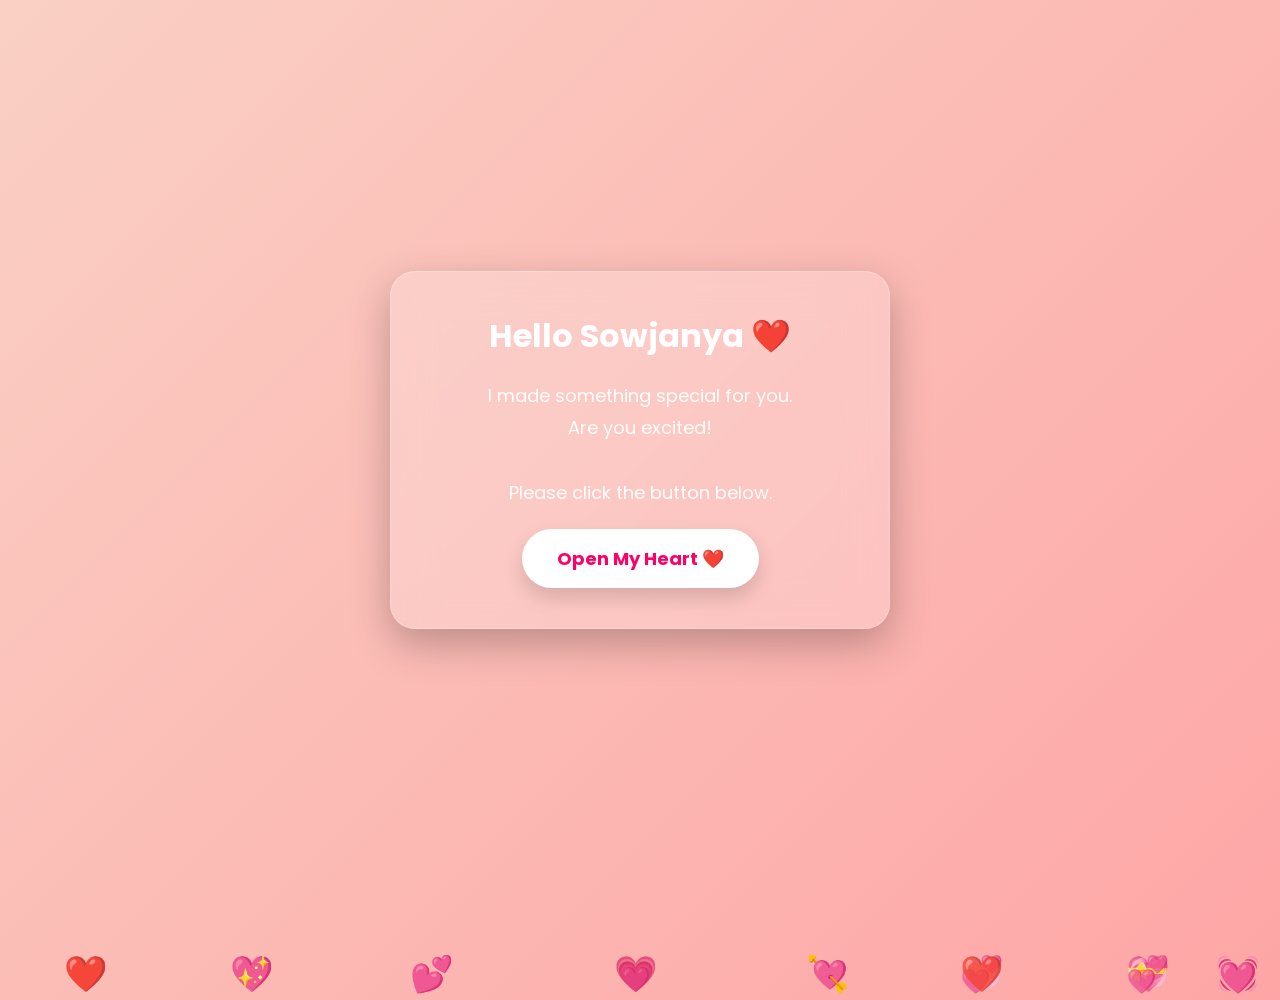
==== index.html @ 436772b9 "First commit" ====
<!DOCTYPE html>
<html lang="en">

<head>
    <meta charset="UTF-8">
    <meta name="viewport" content="width=device-width, initial-scale=1.0">
    <title>A Special Surprise ❤️</title>

    <link rel="stylesheet" href="style.css">

    <link href="https://fonts.googleapis.com/css2?family=Poppins:wght@300;500;700&display=swap" rel="stylesheet">

</head>

<div class="hearts">
    <span>❤️</span>
    <span>💖</span>
    <span>💕</span>
    <span>💗</span>
    <span>💘</span>
    <span>💞</span>
    <span>💝</span>
    <span>💓</span>
</div>

<body>

    <div class="hearts">
        <span>❤️</span>
        <span>💖</span>
        <span>💕</span>
        <span>💗</span>
        <span>💘</span>
        <span>❤️</span>
        <span>💞</span>
        <span>💓</span>
    </div>

    <div class="card">

        <h1>Hello Sowjanya ❤️</h1>

        <p class="message">
            I made something special for you.
            <br>
            Are you excited!
            <br><br>
            Please click the button below.
        </p>

        <button id="startBtn">
            Open My Heart ❤️
        </button>

    </div>

    <script src="script.js"></script>

</body>

</html>
---- style.css ----
* {
    margin: 0;
    padding: 0;
    box-sizing: border-box;
    font-family: 'Poppins', sans-serif;
}

body {
    min-height: 100vh;
    display: flex;
    justify-content: center;
    align-items: center;
    overflow: hidden;
    background: linear-gradient(-45deg, #ff4e50, #ff6b81, #ff9a9e, #fad0c4);
    background-size: 400% 400%;
    animation: bg 12s ease infinite;
    padding: 20px;
    position: relative;
    transition: .6s;
}

@keyframes bg {
    0% {
        background-position: 0% 50%;
    }

    50% {
        background-position: 100% 50%;
    }

    100% {
        background-position: 0% 50%;
    }
}

.card {
    width: 100%;
    max-width: 500px;
    padding: 40px;
    background: rgba(255, 255, 255, .2);
    backdrop-filter: blur(20px);
    border-radius: 25px;
    text-align: center;
    box-shadow: 0 15px 40px rgba(0, 0, 0, .25);
    animation: zoom .8s;
    z-index: 2;
    border: 1px solid rgba(255, 255, 255, .25);
}

@keyframes zoom {
    from {
        opacity: 0;
        transform: translateY(50px) scale(.8);
    }

    to {
        opacity: 1;
        transform: translateY(0) scale(1);
    }
}

h1 {
    font-size: 2rem;
    color: white;
    margin-bottom: 20px;
}

.message {
    font-size: 1.1rem;
    line-height: 1.8;
    color: white;
    font-size: 18px;
    margin-bottom: 20px;
    opacity: .95;

}

button {
    padding: 16px 35px;
    font-size: 18px;
    border: none;
    border-radius: 50px;
    cursor: pointer;
    background: white;
    color: #ff0066;
    font-weight: bold;
    transition: .4s;
    box-shadow: 0 10px 20px rgba(0, 0, 0, .15);
}

button:hover {
    transform: translateY(-5px) scale(1.05);
    box-shadow: 0 15px 30px rgba(255, 255, 255, .4);
}

.hearts span {
    position: absolute;
    bottom: -100px;
    font-size: 35px;
    animation: float 10s linear infinite;
    opacity: .8;
}

.hearts span:nth-child(1) {
    left: 5%;
    animation-delay: 0s;
}

.hearts span:nth-child(2) {
    left: 18%;
    animation-delay: 1s;
}

.hearts span:nth-child(3) {
    left: 32%;
    animation-delay: 3s;
}

.hearts span:nth-child(4) {
    left: 48%;
    animation-delay: 5s;
}

.hearts span:nth-child(5) {
    left: 63%;
    animation-delay: 2s;
}

.hearts span:nth-child(6) {
    left: 75%;
    animation-delay: 6s;
}

.hearts span:nth-child(7) {
    left: 88%;
    animation-delay: 4s;
}

.hearts span:nth-child(8) {
    left: 95%;
    animation-delay: 7s;
}

@keyframes float {

    0% {
        transform: translateY(0) rotate(0deg);
        opacity: 0;
    }

    15% {
        opacity: 1;
    }

    100% {
        transform: translateY(-120vh) rotate(360deg);
        opacity: 0;
    }

}

@media(max-width:600px) {

    .card {
        padding: 30px 20px;
    }

    h1 {
        font-size: 28px;
    }

    .message {
        font-size: 16px;
    }

    button {
        width: 100%;
        box-shadow: 0 10px 20px rgba(0, 0, 0, .15);
    }

}
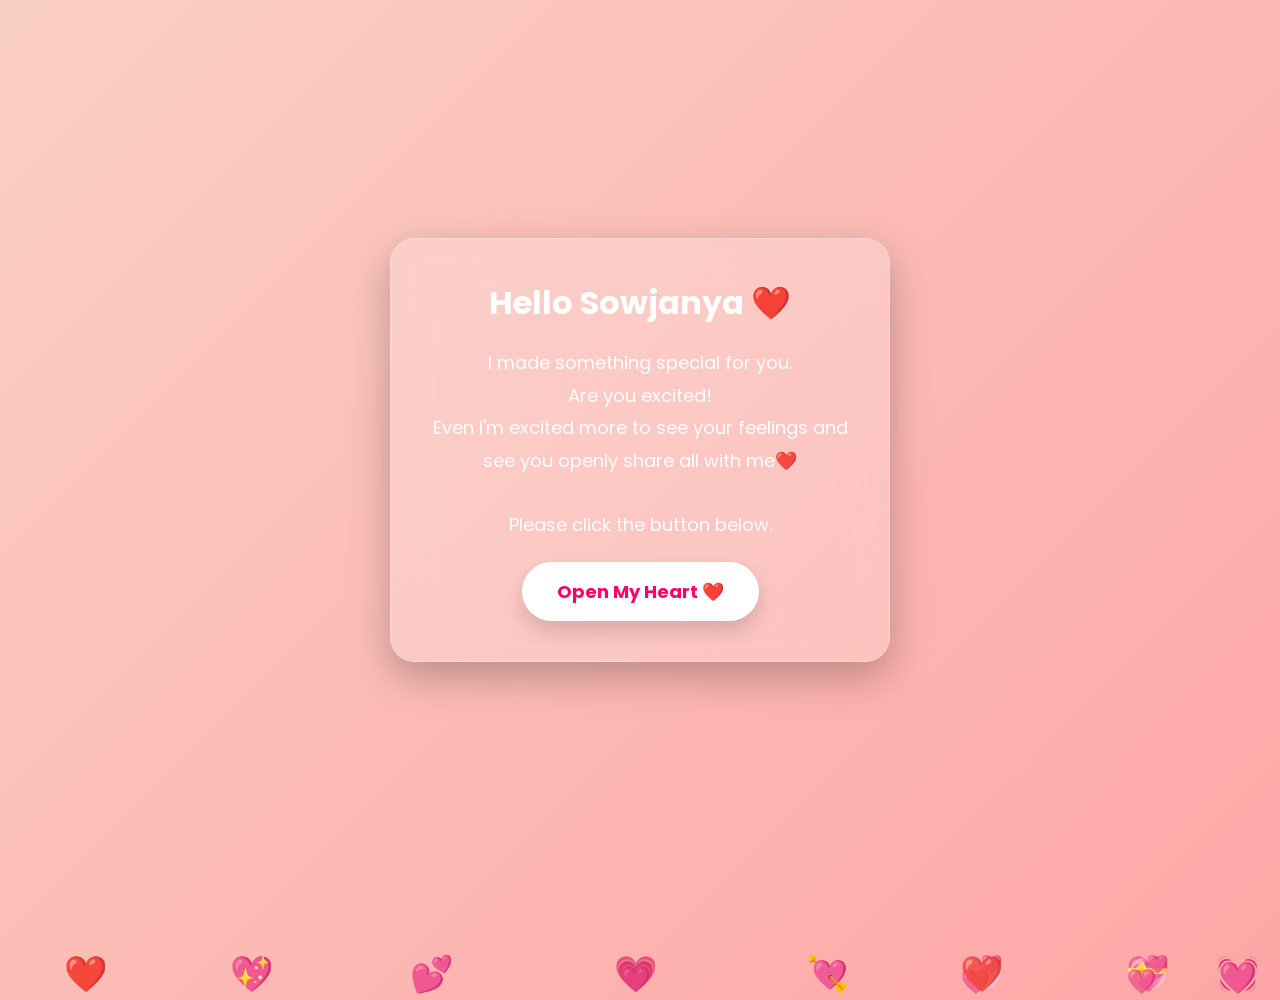
==== commit f387888d: "retry deployement" ====
--- a/index.html
+++ b/index.html
@@ -43,7 +43,9 @@
         <p class="message">
             I made something special for you.
             <br>
-            Are you excited!
+            Are you excited! 
+            <br>
+            Even I'm excited more to see your feelings and see you openly share all with me❤️
             <br><br>
             Please click the button below.
         </p>
